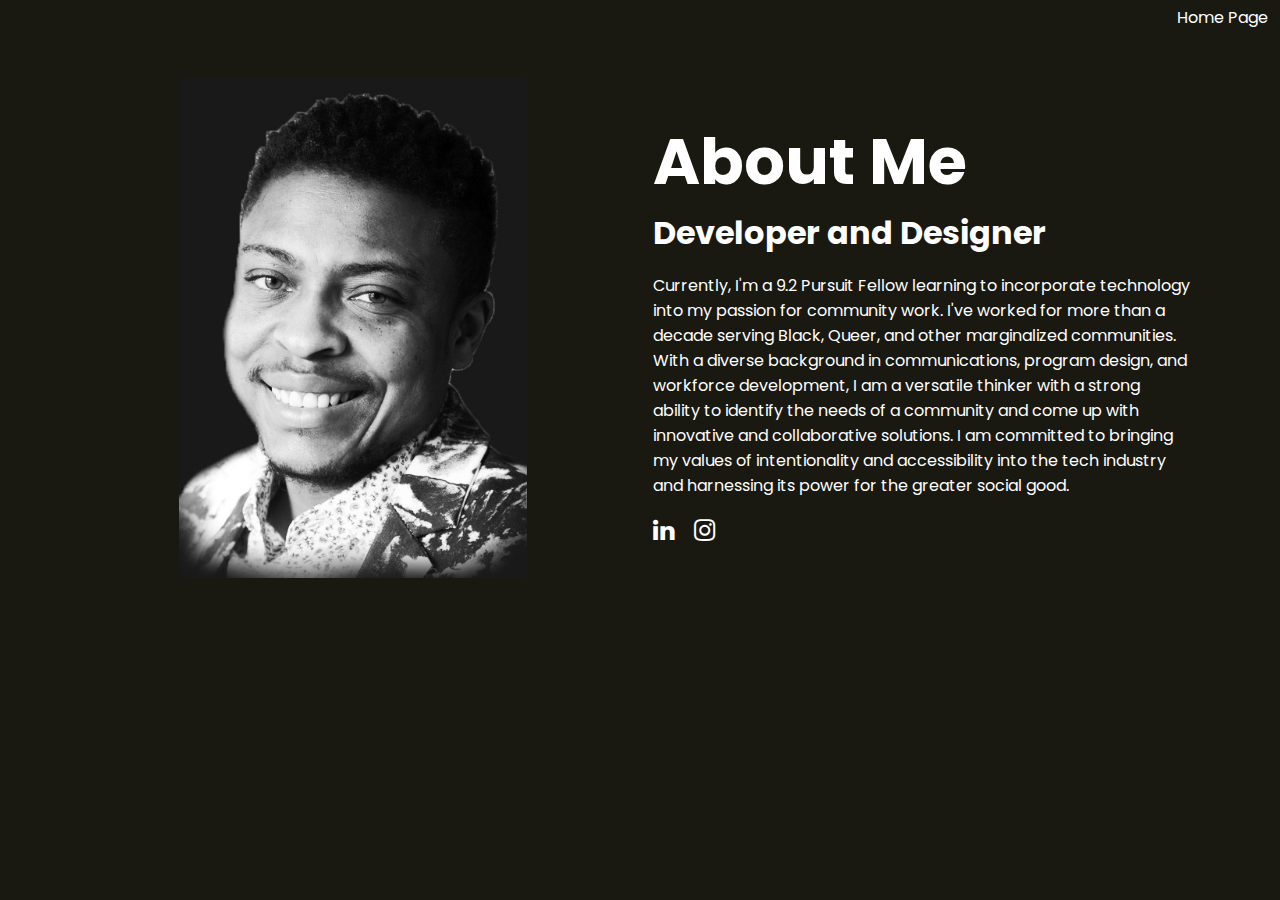
==== about.html @ a620d8ce "Nutra Fetch Final Push" ====
<!DOCTYPE html>
<html lang="en">
  <head>
    <meta charset="UTF-8" />
    <meta http-equiv="X-UA-Compatible" content="IE=edge" />
    <meta name="viewport" content="width=device-width, initial-scale=1.0" />
    <link rel="preconnect" href="https://fonts.googleapis.com">
    <link rel="preconnect" href="https://fonts.gstatic.com" crossorigin>
    <link href="https://fonts.googleapis.com/css2?family=Poppins:ital@0;1&display=swap" rel="stylesheet">
    <link rel="stylesheet" href="about.css" />
    <link
      rel="stylesheet"
      href="https://cdnjs.cloudflare.com/ajax/libs/font-awesome/4.7.0/css/font-awesome.min.css"
    />
    <title>About Me</title>
  </head>
  <body>
    <header>
      <a href="/index.html">Home Page</a>
    </header>
    <section class="about">
      <div class="main">
        <img src="/images/Sah's Pic_BCP_Profile.jpg" alt="logo" />
        <div class="right">
          <h1>About Me</h1>
          <h5>Developer and Designer</h5>
          <p>
            Currently, I'm a 9.2 Pursuit Fellow learning to incorporate
            technology into my passion for community work. I've worked for more
            than a decade serving Black, Queer, and other marginalized
            communities. With a diverse background in communications, program
            design, and workforce development, I am a versatile thinker with a
            strong ability to identify the needs of a community and come up with
            innovative and collaborative solutions. I am committed to bringing
            my values of intentionality and accessibility into the tech industry
            and harnessing its power for the greater social good.
          </p>
          <div class="social">
            <a href="https://www.linkedin.com/in/sahleemisrael" target="_blank" class="fa fa-linkedin"></a>
            <a href="#" target="_blank" class="fa fa-instagram"></a>
          </div>
        </div>
      </div>
    </section>
  </body>
</html>
---- about.css ----
* {
  padding: 0;
  margin: 0;
  font-family: 'Poppins', sans-serif;
  box-sizing: border-box;
}
body {
  background-color: #191911;
}
header {
  padding: 5px 12px;
  float: right;
}
header a {
  color: #fff;
  text-decoration: none;
  cursor: pointer;
}
.about {
  padding: 78px;
}

.about img {
  height: 100%;
    max-height: 500px;
    align-self: center;
    object-fit: contain;
    width: 100%;
}

.about-text {
  width: 550px;
}

.main {
  display: grid;
  grid-template-columns: 1fr 1fr;
  justify-content: center;
  gap: 25px;
}


.right {
  display: flex;
  flex-direction: column;
  justify-content: center;
  color: #fff;
}
h1 {
  text-align: left;
  font-size: 4rem;
}

h5 {
  text-align: left;
  font-size: 2rem;
  margin-bottom: 16px;
}

p {

padding-right: 12px;
}
.social{
  display: flex;
  flex-direction: row;
  align-items: center;
  gap: 20px;
}
.fa {
  padding-top: 20px;
  font-size: 25px !important;
  text-align: center;
  text-decoration: none;
  color: #fff;
}
.fa-linkedin:hover {
  color: rgba(30, 118, 225, 0.903);
}
/* Add a hover effect if you want */

.fa-instagram:hover {
 color: rgba(252, 141, 160, 0.838);
}
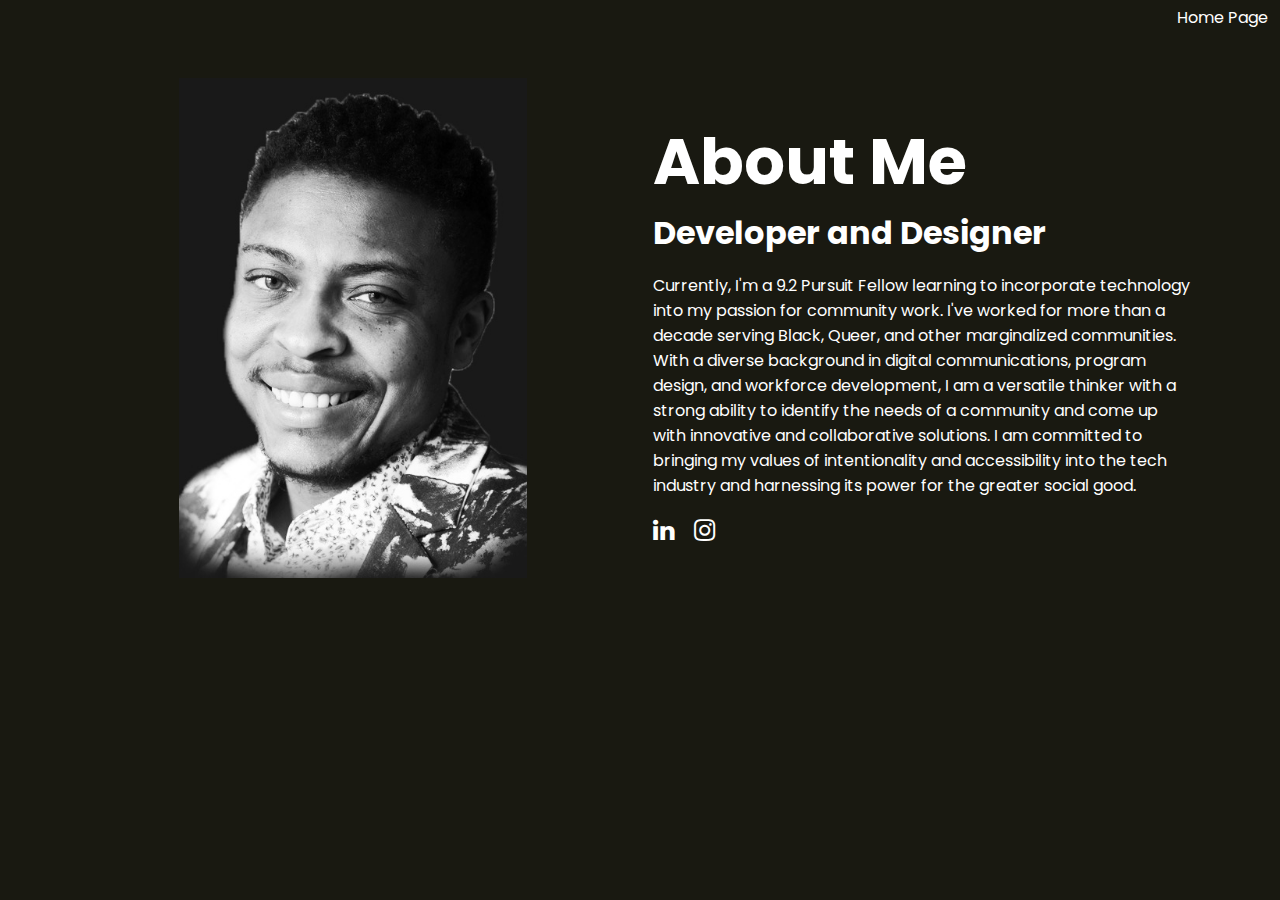
==== commit 8d323bbd: "Nutra Fetch Final with ReadMe" ====
--- a/about.html
+++ b/about.html
@@ -20,7 +20,7 @@
     </header>
     <section class="about">
       <div class="main">
-        <img src="/images/Sah's Pic_BCP_Profile.jpg" alt="logo" />
+        <img src="/images/Profile-pic.jpg" alt="logo" />
         <div class="right">
           <h1>About Me</h1>
           <h5>Developer and Designer</h5>
@@ -28,7 +28,7 @@
             Currently, I'm a 9.2 Pursuit Fellow learning to incorporate
             technology into my passion for community work. I've worked for more
             than a decade serving Black, Queer, and other marginalized
-            communities. With a diverse background in communications, program
+            communities. With a diverse background in digital communications, program
             design, and workforce development, I am a versatile thinker with a
             strong ability to identify the needs of a community and come up with
             innovative and collaborative solutions. I am committed to bringing
